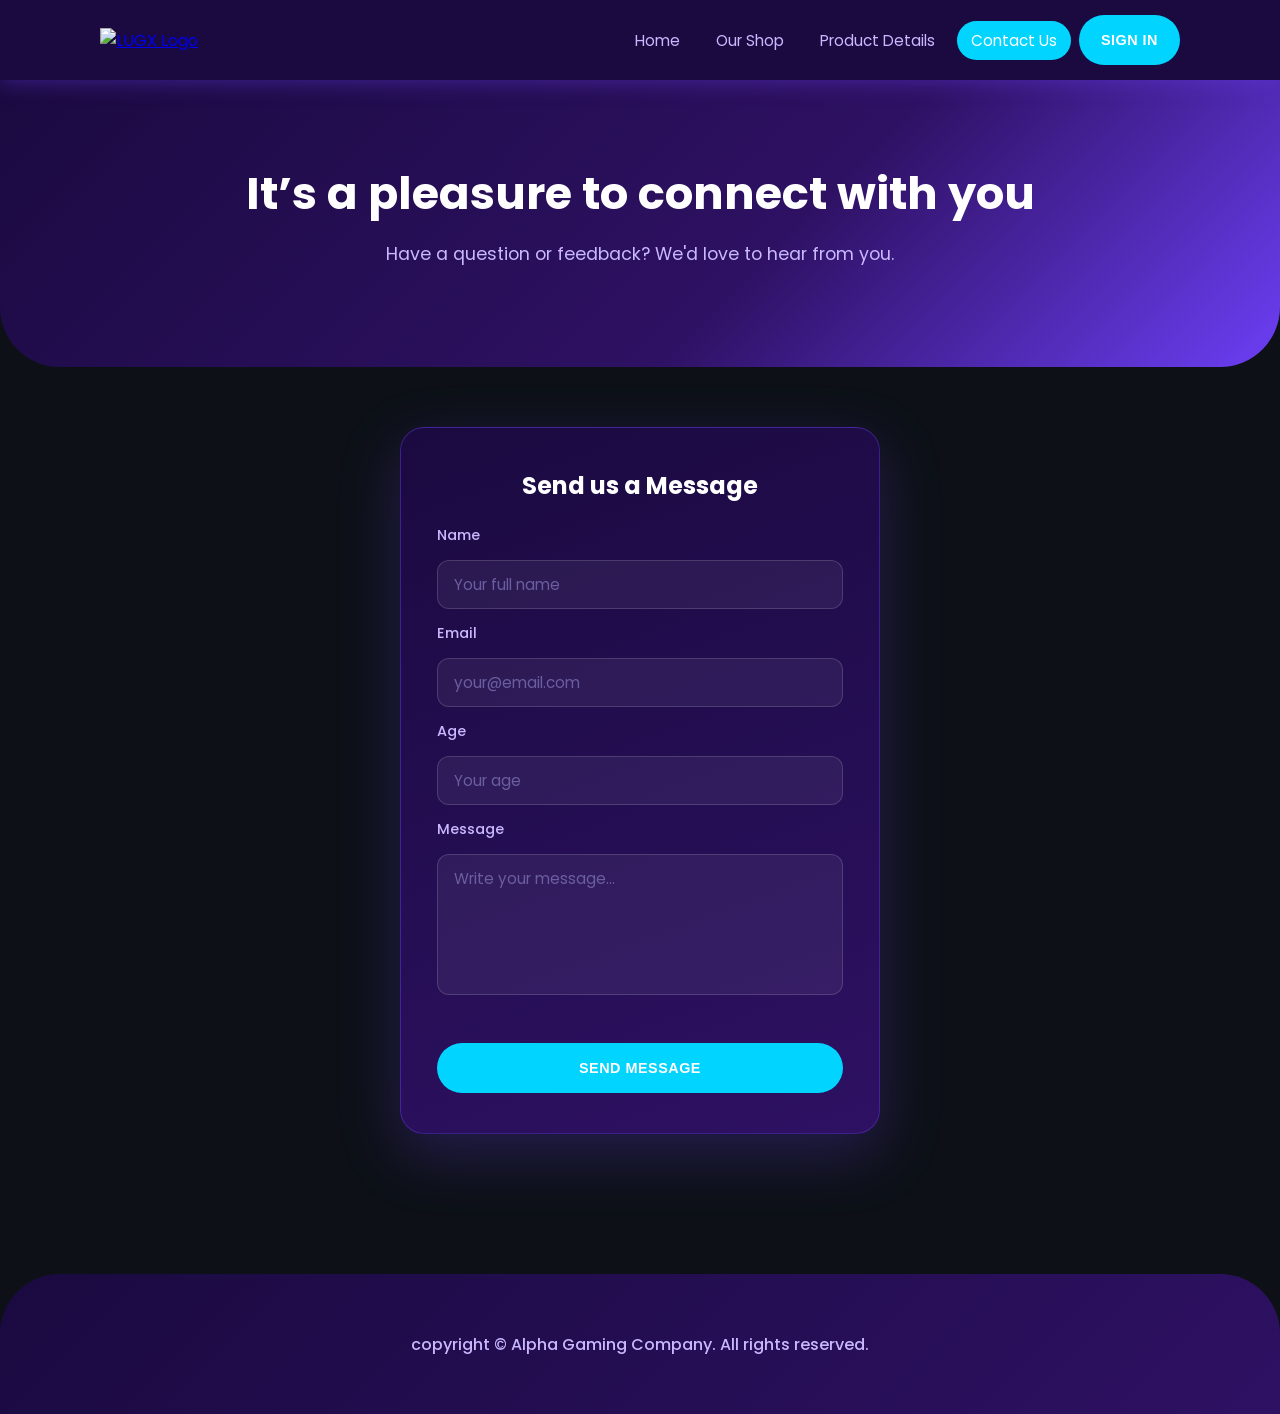
==== contactUs.html @ bd6cf052 "Add files via upload" ====
<!doctype html>
<html lang="en">
  <head>
    <meta charset="UTF-8" />
    <meta name="viewport" content="width=device-width, initial-scale=1.0" />
    <meta
      name="description"
      content="Contact LUGX Gaming – reach out with your questions and feedback."
    />
    <link
      href="https://fonts.googleapis.com/css2?family=Poppins:wght@300;400;500;600;700&display=swap"
      rel="stylesheet"
    />
    <link rel="shortcut icon" href="./images/logo.png" type="image/x-icon" />
    <link rel="stylesheet" href="style.css" />
    <title>Contact Us – LUGX Gaming</title>
  </head>

  <body>
    <!-- ========== HEADER ========== -->
    <div class="headerContainer">
      <div class="header">
        <a href="index.html" class="logo">
          <img src="images/logo.png" alt="LUGX Logo" />
        </a>
        <button
          class="menuToggle"
          id="menuToggle"
          aria-label="Toggle navigation"
        >
          &#9776;
        </button>
        <nav class="headerLinks" id="headerLinks">
          <a href="index.html">Home</a>
          <a href="index.html#trending">Our Shop</a>
          <a href="index.html#mostPlayed">Product Details</a>
          <a href="contactUs.html" class="active">Contact Us</a>
          <button class="btn" id="signInBtn">Sign In</button>
        </nav>
      </div>
    </div>

    <!-- ========== CONTACT FORM ========== -->
    <div class="contactHero">
      <h1>It’s a pleasure to connect with you</h1>
      <p>Have a question or feedback? We'd love to hear from you.</p>
    </div>

    <div class="formContainer">
      <form id="contactForm" novalidate>
        <h2>Send us a Message</h2>

        <label for="contactName">Name</label>
        <input type="text" id="contactName" placeholder="Your full name" />

        <label for="contactEmail">Email</label>
        <input type="email" id="contactEmail" placeholder="your@email.com" />

        <label for="contactAge">Age</label>
        <input
          type="number"
          id="contactAge"
          placeholder="Your age"
          min="1"
          max="120"
        />

        <label for="contactMsg">Message</label>
        <textarea
          id="contactMsg"
          name="question"
          cols="30"
          rows="5"
          placeholder="Write your message…"
        ></textarea>

        <!-- Validation message -->
        <p id="formFeedback" class="formFeedback"></p>

        <button type="button" class="btn" id="sendBtn">Send Message</button>
      </form>
    </div>

    <!-- ========== FOOTER ========== -->
    <div class="footerContainer">
      <div class="footer">
        copyright &copy; <span id="footerYear"></span> Alpha Gaming Company. All
        rights reserved.
      </div>
    </div>

    <!-- ========== SIGN-IN MODAL ========== -->
    <div class="modalOverlay" id="modalOverlay">
      <div class="modal">
        <button class="modalClose" id="modalClose">&times;</button>
        <h2>Sign In</h2>
        <input type="text" id="modalUsername" placeholder="Username" />
        <input type="password" id="modalPassword" placeholder="Password" />
        <p id="modalMsg" class="modalMsg"></p>
        <button class="btn" id="modalSubmit">Login</button>
      </div>
    </div>

    <script src="index.js"></script>
  </body>
</html>
---- style.css ----
/* ============================================================
   LUGX GAMING – MAIN STYLESHEET
   Covers: box-sizing, Flexbox, transitions, transforms,
           pseudo-classes (:hover, :active), Media Queries
   ============================================================ */

/* ---------- RESET & BASE ---------- */
*,
*::before,
*::after {
  box-sizing: border-box;
  margin: 0;
  padding: 0;
}

body {
  font-family: "Poppins", sans-serif;
  background-color: #0d1117;
  color: #e0e0e0;
  overflow-x: hidden;
}

/* ---------- HEADER ---------- */
.headerContainer {
  background-color: #1a0a40;
  position: sticky;
  top: 0;
  z-index: 100;
  box-shadow: 0 2px 20px rgba(108, 63, 245, 0.4);
}

.header {
  height: 80px;
  display: flex;
  justify-content: space-between;
  align-items: center;
  padding: 0 100px;
  max-width: 1300px;
  margin: auto;
}

.logo img {
  width: 140px;
  transition: transform 0.3s;
}

.logo img:hover {
  transform: scale(1.05);
}

.headerLinks {
  display: flex;
  justify-content: space-between;
  align-items: center;
  gap: 8px;
}

.headerLinks a {
  text-decoration: none;
  color: #c9b8ff;
  padding: 8px 14px;
  border-radius: 50px;
  transition:
    background-color 0.3s,
    color 0.3s;
  font-size: 0.95rem;
}

.headerLinks a:hover {
  background-color: #6c3ff5;
  color: #fff;
}

.headerLinks a.active {
  background-color: #00d4ff;
  color: #fff;
}

/* Hamburger – hidden on desktop */
.menuToggle {
  display: none;
  background: none;
  border: none;
  color: #fff;
  font-size: 1.8rem;
  cursor: pointer;
}

/* ---------- SHARED BUTTON ---------- */
.btn {
  border-radius: 50px;
  height: 50px;
  border: none;
  font-weight: 600;
  font-size: 0.9rem;
  padding: 0 22px;
  background-color: #00d4ff;
  color: #fff;
  text-transform: uppercase;
  transition:
    background-color 0.3s,
    transform 0.2s;
  cursor: pointer;
  letter-spacing: 0.5px;
}

.btn:hover {
  background-color: #c70000;
  transform: translateY(-2px);
}

.btn:active {
  transform: translateY(0) scale(0.97);
}

/* ---------- LANDING PAGE ---------- */
.landingPageContainer {
  background: linear-gradient(135deg, #161b22 0%, #0d1117 60%, #00d4ff 100%);
  border-radius: 0 0 80px 80px;
}

.landingPage {
  display: flex;
  align-items: center;
  gap: 40px;
  padding: 90px 100px 80px;
  max-width: 1300px;
  margin: auto;
}

.leftSide {
  flex: 6;
}

.welcome {
  font-size: 1.1rem;
  color: #ff7a3d;
  font-weight: 600;
  letter-spacing: 2px;
  text-transform: uppercase;
  margin-bottom: 14px;
}

.slogan {
  font-size: 3rem;
  font-weight: 700;
  color: #fff;
  line-height: 1.15;
  text-transform: uppercase;
  margin-bottom: 20px;
}

.description {
  color: #c9b8ff;
  width: 85%;
  font-weight: 400;
  line-height: 1.7;
  margin-bottom: 36px;
}

/* Search bar */
.searchBar {
  display: flex;
  align-items: center;
  gap: 12px;
  flex-wrap: wrap;
}

.searchBar input {
  border-radius: 50px;
  border: 2px solid rgba(255, 255, 255, 0.2);
  background: rgba(255, 255, 255, 0.08);
  outline: none;
  width: 280px;
  height: 50px;
  font-size: 1rem;
  padding: 0 20px;
  color: #fff;
  transition: border-color 0.3s;
  font-family: "Poppins", sans-serif;
}

.searchBar input::placeholder {
  color: #a89fd4;
}

.searchBar input:focus {
  border-color: #ff7a3d;
}

.searchResult {
  margin-top: 14px;
  font-size: 0.95rem;
  min-height: 22px;
  color: #ffd580;
  font-weight: 500;
}

/* Landing right image */
.imageContainer {
  flex: 5;
}

.imageContainer img {
  width: 100%;
  border-radius: 20px;
  box-shadow: 0 20px 60px rgba(108, 63, 245, 0.5);
  transition: transform 0.4s;
}

.imageContainer img:hover {
  transform: scale(1.03) rotate(-1deg);
}

/* ---------- SECTION SHARED STYLES ---------- */
.trendingContainer {
  max-width: 1300px;
  margin: 90px auto 0;
  padding: 0 20px;
}

.trendingHeader,
.mostHeader {
  display: flex;
  justify-content: space-between;
  align-items: center;
  padding-bottom: 30px;
}

.trendingContainer > span,
.mostContainer span,
.categoryHeader span {
  display: block;
  text-transform: uppercase;
  color: #ff7a3d;
  font-weight: 600;
  font-size: 0.85rem;
  letter-spacing: 2px;
  margin-bottom: 8px;
}

.trendingHeader h1,
.mostHeader h1,
.categoryHeader h1 {
  color: #fff;
  font-size: 2rem;
  margin-top: 0;
}

/* ---------- TRENDING CARDS ---------- */
.trendingCard {
  display: flex;
  justify-content: space-between;
  gap: 20px;
  flex-wrap: wrap;
}

.trendingCard .card {
  position: relative;
  border-radius: 20px;
  overflow: hidden;
  flex: 1;
  min-width: 200px;
  transition:
    transform 0.3s,
    box-shadow 0.3s;
}

.trendingCard .card:hover {
  transform: translateY(-8px);
  box-shadow: 0 20px 40px rgba(108, 63, 245, 0.4);
}

.trendingCard .card > img {
  width: 100%;
  height: 240px;
  object-fit: cover;
  display: block;
  border-radius: 20px;
}

.trendingCard .card .cardInfo {
  position: absolute;
  bottom: 0;
  left: 0;
  right: 0;
  background: linear-gradient(to top, rgba(26, 10, 64, 0.95), transparent);
  border-radius: 0 0 20px 20px;
  padding: 40px 16px 14px;
  display: flex;
  justify-content: space-between;
  align-items: flex-end;
}

.trendingCard .cardName p {
  color: #a89fd4;
  font-size: 0.8rem;
  margin-bottom: 2px;
}

.trendingCard .cardName h3 {
  color: #fff;
  margin: 0;
  font-size: 1rem;
}

.trendingCard .cardInfo .icon img {
  width: 44px;
  transition: transform 0.3s;
  filter: drop-shadow(0 2px 6px rgba(0, 0, 0, 0.6));
}

.trendingCard .cardInfo .icon img:hover {
  transform: scale(1.3) rotate(10deg);
}

/* ---------- MOST PLAYED ---------- */
.mostContainer {
  background: linear-gradient(135deg, #1a0a40, #2e1163);
  margin-top: 90px;
  padding: 60px 40px;
  border-radius: 60px;
}

.mostPlayed {
  max-width: 1300px;
  margin: auto;
}

.mostCards {
  display: flex;
  justify-content: space-between;
  gap: 20px;
  flex-wrap: wrap;
}

.mostCards .card {
  flex: 1;
  min-width: 150px;
  background-color: #0f0f1a;
  border-radius: 20px;
  overflow: hidden;
  transition:
    transform 0.3s,
    box-shadow 0.3s;
  text-align: center;
}

.mostCards .card:hover {
  transform: translateY(-6px);
  box-shadow: 0 16px 40px rgba(108, 63, 245, 0.4);
}

.cardImg img {
  width: 100%;
  height: 180px;
  object-fit: cover;
  display: block;
}

.mostCards .cardInfo {
  display: flex;
  flex-direction: column;
  align-items: center;
  padding: 14px 10px 18px;
  gap: 8px;
}

.mostCards .cardInfo .genre {
  color: #a89fd4;
  font-size: 0.8rem;
}

.mostCards .cardInfo .cardName {
  color: #fff;
  font-size: 0.95rem;
  font-weight: 600;
}

.mostCards .cardInfo .btn {
  height: 38px;
  font-size: 0.8rem;
  padding: 0 18px;
}

/* ---------- TOP CATEGORIES ---------- */
.categoryContainer {
  margin-top: 90px;
  padding: 0 20px;
}

.category {
  max-width: 1300px;
  margin: auto;
}

.categoryHeader {
  display: flex;
  flex-direction: column;
  align-items: center;
  text-align: center;
  margin-bottom: 40px;
}

.categoryCards {
  display: flex;
  justify-content: space-between;
  gap: 20px;
  flex-wrap: wrap;
}

.categoryCards .card {
  flex: 1;
  min-width: 160px;
  border-radius: 20px;
  overflow: hidden;
  transition:
    transform 0.3s,
    box-shadow 0.3s;
}

.categoryCards .card:hover {
  transform: scale(1.05) translateY(-4px);
  box-shadow: 0 16px 40px rgba(108, 63, 245, 0.5);
}

.categoryCards .card .genre {
  background-color: #6c3ff5;
  text-align: center;
  color: #fff;
  padding: 12px 0 28px;
  font-size: 1rem;
  font-weight: 600;
  border-radius: 20px 20px 0 0;
}

.categoryCards .card .cardImg {
  position: relative;
  top: -18px;
  border-radius: 0 0 20px 20px;
  overflow: hidden;
}

.categoryCards .card .cardImg img {
  width: 100%;
  height: 150px;
  object-fit: cover;
  display: block;
  transition: transform 0.4s;
}

.categoryCards .card:hover .cardImg img {
  transform: scale(1.08);
}

/* ---------- VISIT COUNTER BANNER ---------- */
.counterBanner {
  max-width: 1300px;
  margin: 60px auto 0;
  padding: 0 20px;
  text-align: center;
}

.counterBanner p {
  background: linear-gradient(90deg, #161b22, #00d4ff);
  color: #fff;
  font-weight: 600;
  font-size: 1rem;
  padding: 16px 30px;
  border-radius: 50px;
  display: inline-block;
}

/* ---------- FOOTER ---------- */
.footerContainer {
  background: linear-gradient(135deg, #1a0a40, #2e1163);
  height: 140px;
  border-radius: 60px 60px 0 0;
  margin-top: 80px;
  display: flex;
  align-items: center;
  justify-content: center;
}

.footer {
  max-width: 1300px;
  margin: auto;
  text-align: center;
  color: #c9b8ff;
  font-weight: 500;
  font-size: 1rem;
}

/* ---------- SIGN-IN MODAL ---------- */
.modalOverlay {
  display: none;
  position: fixed;
  inset: 0;
  background: rgba(0, 0, 0, 0.7);
  z-index: 999;
  justify-content: center;
  align-items: center;
}

.modalOverlay.active {
  display: flex;
}

.modal {
  background: #1a0a40;
  border: 1px solid #6c3ff5;
  border-radius: 20px;
  padding: 40px 36px;
  width: 360px;
  position: relative;
  display: flex;
  flex-direction: column;
  gap: 16px;
  box-shadow: 0 20px 60px rgba(108, 63, 245, 0.5);
  transform: translateY(-30px);
  transition: transform 0.3s;
}

.modalOverlay.active .modal {
  transform: translateY(0);
}

.modal h2 {
  color: #fff;
  text-align: center;
  margin-bottom: 8px;
}

.modal input {
  background: rgba(255, 255, 255, 0.08);
  border: 1px solid rgba(255, 255, 255, 0.2);
  border-radius: 50px;
  height: 48px;
  padding: 0 20px;
  color: #fff;
  font-size: 0.95rem;
  outline: none;
  font-family: "Poppins", sans-serif;
  transition: border-color 0.3s;
}

.modal input:focus {
  border-color: #ff7a3d;
}

.modal input::placeholder {
  color: #a89fd4;
}

.modalClose {
  position: absolute;
  top: 14px;
  right: 18px;
  background: none;
  border: none;
  color: #a89fd4;
  font-size: 1.6rem;
  cursor: pointer;
  transition: color 0.2s;
}

.modalClose:hover {
  color: #ff7a3d;
}

.modalMsg {
  font-size: 0.9rem;
  min-height: 18px;
  text-align: center;
}

/* ---------- CONTACT PAGE ---------- */
.contactHero {
  background: linear-gradient(135deg, #1a0a40 0%, #2e1163 60%, #6c3ff5 100%);
  text-align: center;
  padding: 80px 20px 100px;
  border-radius: 0 0 60px 60px;
}

.contactHero h1 {
  font-size: 2.8rem;
  font-weight: 700;
  color: #fff;
  margin-bottom: 14px;
}

.contactHero p {
  color: #c9b8ff;
  font-size: 1.1rem;
}

.formContainer {
  display: flex;
  justify-content: center;
  padding: 60px 20px;
}

.formContainer form {
  background: linear-gradient(160deg, #1a0a40, #2e1163);
  border: 1px solid rgba(108, 63, 245, 0.4);
  display: flex;
  flex-direction: column;
  gap: 14px;
  width: 100%;
  max-width: 480px;
  padding: 40px 36px;
  border-radius: 24px;
  box-shadow: 0 20px 60px rgba(108, 63, 245, 0.25);
}

.formContainer form h2 {
  color: #fff;
  text-align: center;
  margin-bottom: 8px;
}

.formContainer form label {
  color: #c9b8ff;
  font-size: 0.9rem;
  font-weight: 500;
}

.formContainer form input,
.formContainer form textarea {
  background: rgba(255, 255, 255, 0.06);
  border: 1px solid rgba(255, 255, 255, 0.15);
  border-radius: 12px;
  padding: 12px 16px;
  color: #fff;
  font-size: 0.95rem;
  font-family: "Poppins", sans-serif;
  outline: none;
  transition: border-color 0.3s;
  resize: none;
}

.formContainer form input::placeholder,
.formContainer form textarea::placeholder {
  color: #6a5ea0;
}

.formContainer form input:focus,
.formContainer form textarea:focus {
  border-color: #ff7a3d;
}

.formFeedback {
  font-size: 0.9rem;
  min-height: 20px;
  text-align: center;
  font-weight: 500;
}

/* ---------- MEDIA QUERIES ---------- */

/* Tablet: ≤ 1024px */
@media (max-width: 1024px) {
  .header {
    padding: 0 40px;
  }

  .landingPage {
    padding: 70px 40px 60px;
    flex-direction: column;
  }

  .slogan {
    font-size: 2.2rem;
  }

  .description {
    width: 100%;
  }

  .imageContainer {
    width: 100%;
  }

  .imageContainer img {
    width: 80%;
    margin: auto;
    display: block;
  }

  .trendingContainer {
    padding: 0 40px;
  }

  .mostContainer {
    padding: 50px 30px;
    border-radius: 40px;
  }

  .categoryContainer {
    padding: 0 40px;
  }
}

/* Mobile: ≤ 768px */
@media (max-width: 768px) {
  /* Mobile nav */
  .menuToggle {
    display: block;
  }

  .headerLinks {
    display: none;
    flex-direction: column;
    position: absolute;
    top: 80px;
    left: 0;
    right: 0;
    background-color: #1a0a40;
    padding: 20px;
    gap: 10px;
    z-index: 99;
    box-shadow: 0 8px 24px rgba(0, 0, 0, 0.4);
  }

  .headerLinks.open {
    display: flex;
  }

  .headerLinks a {
    width: 100%;
    text-align: center;
    padding: 12px;
  }

  .headerLinks .btn {
    width: 100%;
  }

  .header {
    padding: 0 20px;
    position: relative;
  }

  .landingPage {
    padding: 50px 20px 40px;
  }

  .slogan {
    font-size: 1.8rem;
  }

  .searchBar input {
    width: 100%;
  }

  .trendingContainer {
    padding: 0 16px;
  }

  .trendingCard {
    flex-direction: column;
  }

  .trendingCard .card {
    min-width: 100%;
  }

  .mostContainer {
    padding: 40px 16px;
    border-radius: 30px;
    margin-top: 50px;
  }

  .mostCards {
    flex-direction: column;
  }

  .mostCards .card {
    min-width: 100%;
  }

  .categoryCards {
    flex-wrap: wrap;
  }

  .categoryCards .card {
    min-width: calc(50% - 10px);
    flex: none;
  }

  .categoryContainer {
    padding: 0 16px;
  }

  .footerContainer {
    border-radius: 40px 40px 0 0;
  }

  /* Contact form */
  .contactHero h1 {
    font-size: 2rem;
  }

  .formContainer form {
    padding: 28px 20px;
  }
}

/* Small mobile: ≤ 480px */
@media (max-width: 480px) {
  .slogan {
    font-size: 1.5rem;
  }

  .landingPage {
    padding: 40px 14px 30px;
  }

  .categoryCards .card {
    min-width: 100%;
  }

  .counterBanner p {
    font-size: 0.85rem;
    padding: 14px 20px;
  }

  .modal {
    width: 90%;
    padding: 30px 20px;
  }
}
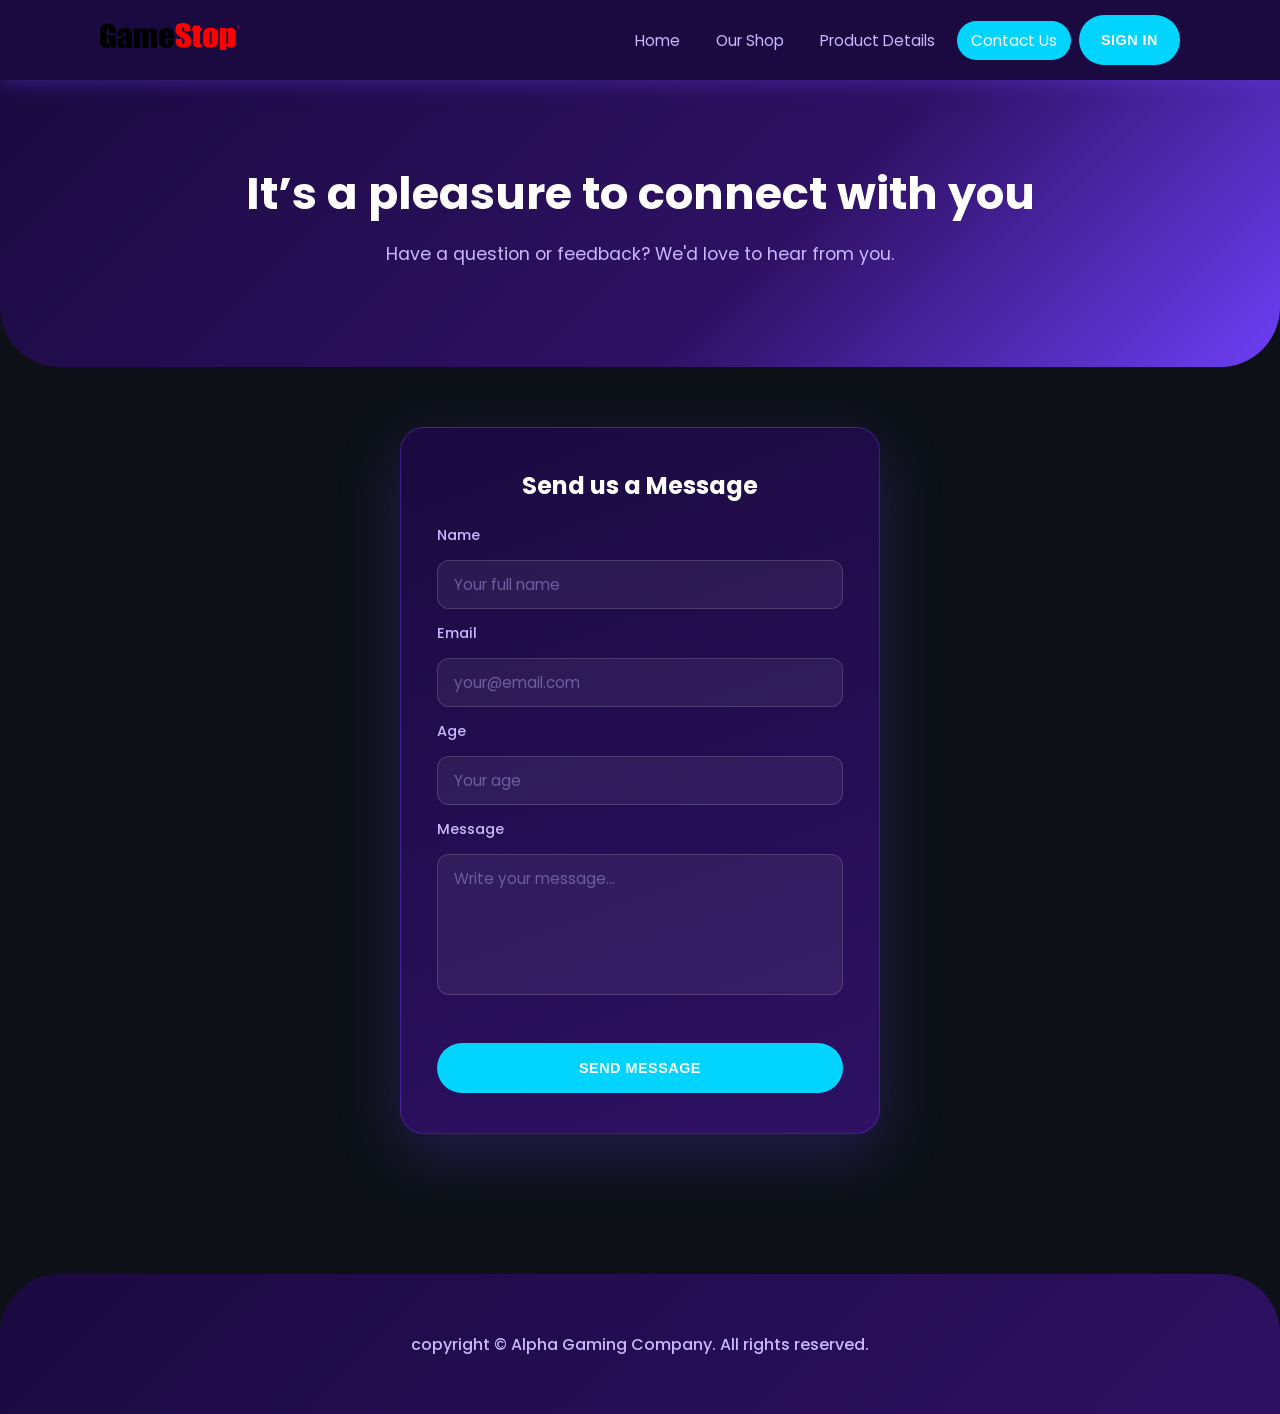
==== commit 73802c39: "Update contactUs.html" ====
--- a/contactUs.html
+++ b/contactUs.html
@@ -21,7 +21,7 @@
     <div class="headerContainer">
       <div class="header">
         <a href="index.html" class="logo">
-          <img src="images/logo.png" alt="LUGX Logo" />
+          <img src="images/loogoo.svg" alt="Alpha Logo" />
         </a>
         <button
           class="menuToggle"
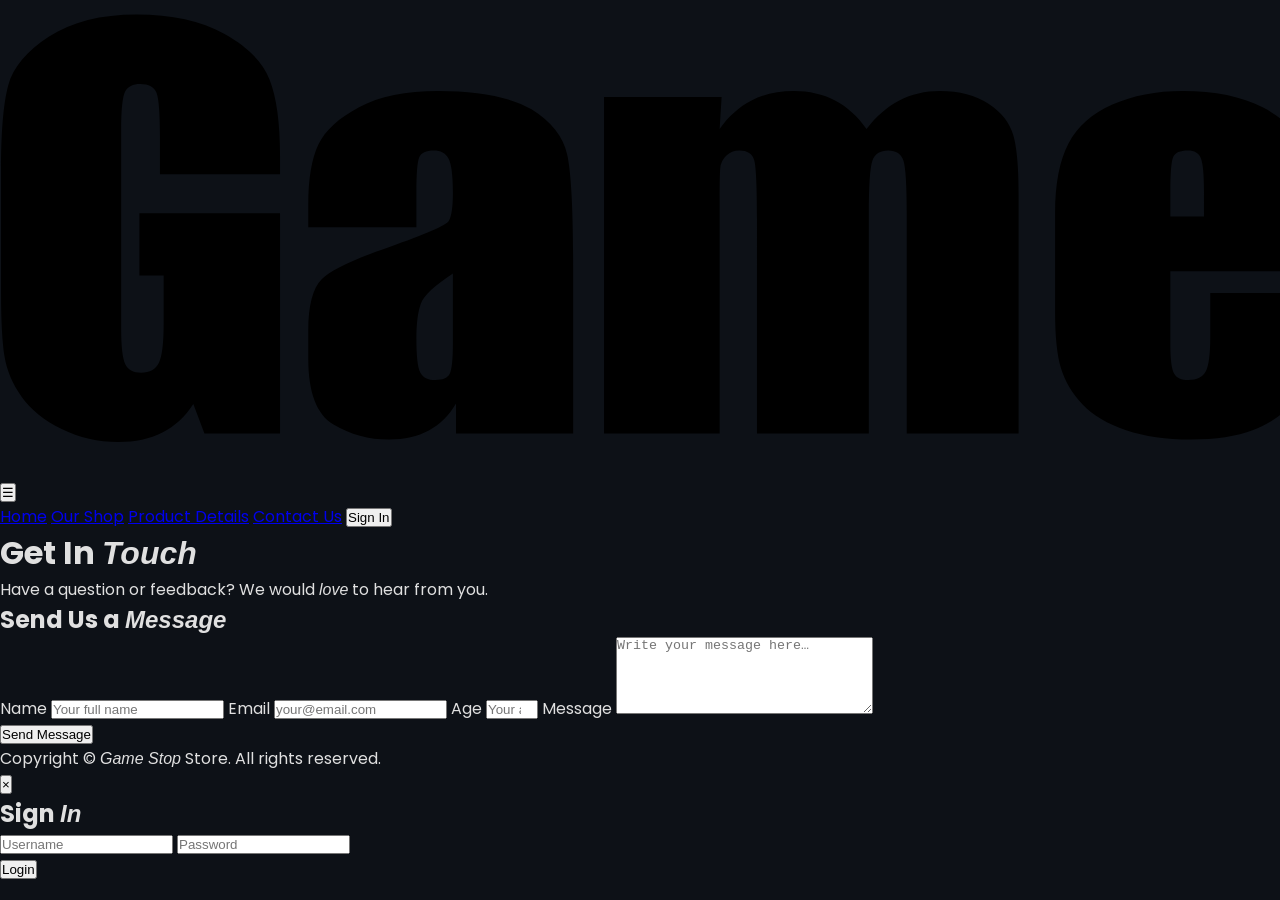
==== commit b583fc42: "Update contactUs.html" ====
--- a/contactUs.html
+++ b/contactUs.html
@@ -5,7 +5,7 @@
     <meta name="viewport" content="width=device-width, initial-scale=1.0" />
     <meta
       name="description"
-      content="Contact LUGX Gaming – reach out with your questions and feedback."
+      content="Get in touch with Game Stop – We are here to assist you and answer all your gaming queries 24/7."
     />
     <link
       href="https://fonts.googleapis.com/css2?family=Poppins:wght@300;400;500;600;700&display=swap"
@@ -13,94 +13,90 @@
     />
     <link rel="shortcut icon" href="./images/logo.png" type="image/x-icon" />
     <link rel="stylesheet" href="style.css" />
-    <title>Contact Us – LUGX Gaming</title>
+    <title>Contact Us – Game Stop</title>
   </head>
 
   <body>
-    <!-- ========== HEADER ========== -->
-    <div class="headerContainer">
-      <div class="header">
-        <a href="index.html" class="logo">
-          <img src="images/loogoo.svg" alt="Alpha Logo" />
+    <div class="mainNavigationWrapper">
+      <div class="navContentBoundary">
+        <a href="index.html" class="brandBrandmark">
+          <img src="images/loogoo.svg" alt="Game Stop Logo" />
         </a>
         <button
-          class="menuToggle"
-          id="menuToggle"
+          class="mobileMenuTrigger"
+          id="triggerMobileNav"
           aria-label="Toggle navigation"
         >
           &#9776;
         </button>
-        <nav class="headerLinks" id="headerLinks">
+        <nav class="navigationLinkList" id="navigationLinkList">
           <a href="index.html">Home</a>
-          <a href="index.html#trending">Our Shop</a>
-          <a href="index.html#mostPlayed">Product Details</a>
-          <a href="contactUs.html" class="active">Contact Us</a>
-          <button class="btn" id="signInBtn">Sign In</button>
+          <a href="index.html#showcaseSection">Our Shop</a>
+          <a href="index.html#engagementSection">Product Details</a>
+          <a href="contact.html" class="currentActiveItem">Contact Us</a>
+          <button class="globalActionButton" id="openAuthPortal">Sign In</button>
         </nav>
       </div>
     </div>
 
-    <!-- ========== CONTACT FORM ========== -->
-    <div class="contactHero">
-      <h1>It’s a pleasure to connect with you</h1>
-      <p>Have a question or feedback? We'd love to hear from you.</p>
+    <div class="informationalHeroHeader">
+      <h1 class="informationalTitle">Get In <i>Touch</i></h1>
+      <p class="informationalSubtitle">Have a question or feedback? We would <i>love</i> to hear from you.</p>
     </div>
 
-    <div class="formContainer">
-      <form id="contactForm" novalidate>
-        <h2>Send us a Message</h2>
+    <div class="formSubmissionBoundary">
+      <form id="feedbackDataForm" novalidate>
+        <h2 class="formBoxTitle">Send Us a <i>Message</i></h2>
 
-        <label for="contactName">Name</label>
-        <input type="text" id="contactName" placeholder="Your full name" />
+        <label class="formInputLabel" for="visitorFullName">Name</label>
+        <input class="formInteractiveField" type="text" id="visitorFullName" placeholder="Your full name" />
 
-        <label for="contactEmail">Email</label>
-        <input type="email" id="contactEmail" placeholder="your@email.com" />
+        <label class="formInputLabel" for="visitorEmailAddress">Email</label>
+        <input class="formInteractiveField" type="email" id="visitorEmailAddress" placeholder="your@email.com" />
 
-        <label for="contactAge">Age</label>
+        <label class="formInputLabel" for="visitorNumericalAge">Age</label>
         <input
+          class="formInteractiveField"
           type="number"
-          id="contactAge"
+          id="visitorNumericalAge"
           placeholder="Your age"
           min="1"
           max="120"
         />
 
-        <label for="contactMsg">Message</label>
+        <label class="formInputLabel" for="visitorTextPayload">Message</label>
         <textarea
-          id="contactMsg"
+          class="formInteractiveField formTextareaHeight"
+          id="visitorTextPayload"
           name="question"
           cols="30"
           rows="5"
-          placeholder="Write your message…"
+          placeholder="Write your message here…"
         ></textarea>
 
-        <!-- Validation message -->
-        <p id="formFeedback" class="formFeedback"></p>
+        <p id="submissionFeedbackLine" class="submissionFeedbackLine"></p>
 
-        <button type="button" class="btn" id="sendBtn">Send Message</button>
+        <button type="button" class="globalActionButton" id="triggerFormDispatch">Send Message</button>
       </form>
     </div>
 
-    <!-- ========== FOOTER ========== -->
-    <div class="footerContainer">
-      <div class="footer">
-        copyright &copy; <span id="footerYear"></span> Alpha Gaming Company. All
-        rights reserved.
+    <div class="siteFooterWrapper">
+      <div class="siteFooterContent">
+        Copyright &copy; <span id="copyrightCurrentYear"></span> <i>Game Stop</i> Store. All rights reserved.
       </div>
     </div>
 
-    <!-- ========== SIGN-IN MODAL ========== -->
-    <div class="modalOverlay" id="modalOverlay">
-      <div class="modal">
-        <button class="modalClose" id="modalClose">&times;</button>
-        <h2>Sign In</h2>
-        <input type="text" id="modalUsername" placeholder="Username" />
-        <input type="password" id="modalPassword" placeholder="Password" />
-        <p id="modalMsg" class="modalMsg"></p>
-        <button class="btn" id="modalSubmit">Login</button>
+    <div class="authModalBackdrop" id="authPortalOverlay">
+      <div class="authModalCard">
+        <button class="authModalDismiss" id="closeAuthPortal">&times;</button>
+        <h2 class="authModalTitle">Sign <i>In</i></h2>
+        <input type="text" id="authUsernameInput" placeholder="Username" />
+        <input type="password" id="authPasswordInput" placeholder="Password" />
+        <p id="authValidationMessage" class="authValidationMessage"></p>
+        <button class="globalActionButton" id="submitAuthCredentials">Login</button>
       </div>
     </div>
 
-    <script src="index.js"></script>
+    <script src="script.js"></script>
   </body>
 </html>
